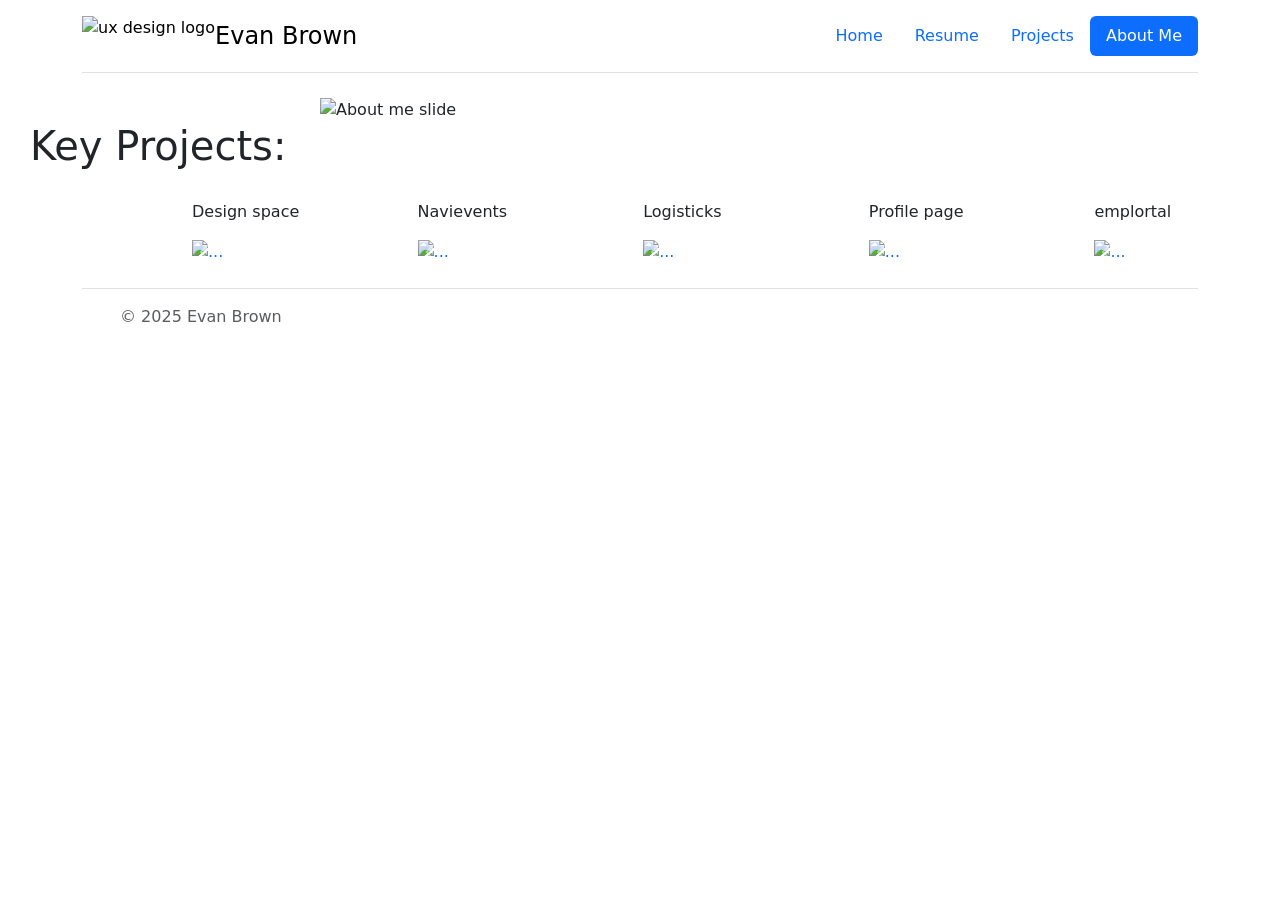
==== aboutme.html @ baa935c1 "Add files via upload" ====
<!DOCTYPE html>
<html lang="en">
<head>
    <meta charset="UTF-8">
    <meta name="viewport" content="width=device-width, initial-scale=1.0">
    <title>About Me</title>
    <link rel="stylesheet" href="./style.css">
    <link href="https://cdn.jsdelivr.net/npm/bootstrap@5.3.3/dist/css/bootstrap.min.css" rel="stylesheet" integrity="sha384-QWTKZyjpPEjISv5WaRU9OFeRpok6YctnYmDr5pNlyT2bRjXh0JMhjY6hW+ALEwIH" crossorigin="anonymous">
    
</head>
<body>
  <div class="container">
    <header class="d-flex flex-wrap justify-content-center py-3 mb-4 border-bottom">
      <a href="./homepage.html" class="d-flex align-items-center mb-3 mb-md-0 me-md-auto link-body-emphasis text-decoration-none">
        <img src="./images/uxdesignlogo.PNG" alt="ux design logo" height="40">
        <span id="name" class="fs-4">Evan Brown</span>
      </a>

      <ul class="nav nav-pills">
        <li class="nav-item"><a href="./homepage.html" class="nav-link " aria-current="page">Home</a></li>
        <li class="nav-item"><a href="./Resume.html" class="nav-link">Resume</a></li>
        <li class="nav-item"><a href="./projects.html" class="nav-link">Projects</a></li>
        <li class="nav-item"><a href="./aboutme.html" class="nav-link active">About Me</a></li>
    
      </ul>
    </header>
  </div>
    <img class="slideAboutMe" src="./slideDeck/About Me/About Me.PNG" alt="About me slide"/>

  <h1 class="textToIndent"> Key Projects:</h1>
  <div class="projectContainer">
    <div class="project one">
    <p>Design space</p>
    <a href="./pldesignspace.html">
    <div id="carouselExampleAutoplaying" class="carousel sz" data-bs-ride="carousel">
      <div class="carousel-inner">
        <div class="carousel-item active">
          <img src="./slideDeck/Design Space/DPpage1.PNG" class="d-block w-100" class="sz" alt="...">
        </div>
        <!-- <div class="carousel-item">
          <img src="..." class="d-block w-100" alt="...">
        </div>
        <div class="carousel-item">
          <img src="..." class="d-block w-100" alt="...">
        </div> -->
      </div>
      <button class="carousel-control-prev" type="button" data-bs-target="#carouselExampleAutoplaying" data-bs-slide="prev">
        <span class="carousel-control-prev-icon" aria-hidden="true"></span>
        <span class="visually-hidden">Previous</span>
      </button>
      <button class="carousel-control-next" type="button" data-bs-target="#carouselExampleAutoplaying" data-bs-slide="next">
        <span class="carousel-control-next-icon" aria-hidden="true"></span>
        <span class="visually-hidden">Next</span>
      </button>
    </div>
  </a>
  </div>
  <div class="project two">
    <p>Navievents</p>
    <a href="./plnavievents.html">
    <div id="carouselExampleAutoplaying" class="carousel sz" data-bs-ride="carousel" class="sz">
      <div class="carousel-inner">
        <div class="carousel-item active">
          <img src="./slideDeck/Navievents/NApage1.PNG" class="d-block w-100" alt="...">
        </div>
        <!-- <div class="carousel-item">
          <img src="./slideDeck/Navievents/NApage3.PNG" class="d-block w-100" alt="...">
        </div>
        <div class="carousel-item">
          <img src="./slideDeck/Navievents/NApage4.PNG" class="d-block w-100" alt="...">
        </div> -->
      </div>
      <button class="carousel-control-prev" type="button" data-bs-target="#carouselExampleAutoplaying" data-bs-slide="prev">
        <span class="carousel-control-prev-icon" aria-hidden="true"></span>
        <span class="visually-hidden">Previous</span>
      </button>
      <button class="carousel-control-next" type="button" data-bs-target="#carouselExampleAutoplaying" data-bs-slide="next">
        <span class="carousel-control-next-icon" aria-hidden="true"></span>
        <span class="visually-hidden">Next</span>
      </button>
    </div>
  </a>
  </div>
  <div class="project three">
    <p>Logisticks</p>
    <a href="./pllogisticks.html">
    <div id="carouselExampleAutoplaying" class="carousel sz" data-bs-ride="carousel" class="sz">
      <div class="carousel-inner">
        <div class="carousel-item active">
          <img src="./slideDeck/Logisticks/LOpage1.PNG" class="d-block w-100" alt="...">
        </div>
        <!-- <div class="carousel-item">
          <img src="..." class="d-block w-100" alt="...">
        </div>
        <div class="carousel-item">
          <img src="..." class="d-block w-100" alt="...">
        </div> -->
      </div>
      <button class="carousel-control-prev" type="button" data-bs-target="#carouselExampleAutoplaying" data-bs-slide="prev">
        <span class="carousel-control-prev-icon" aria-hidden="true"></span>
        <span class="visually-hidden">Previous</span>
      </button>
      <button class="carousel-control-next" type="button" data-bs-target="#carouselExampleAutoplaying" data-bs-slide="next">
        <span class="carousel-control-next-icon" aria-hidden="true"></span>
        <span class="visually-hidden">Next</span>
      </button>
    </div>
  </a>
  </div>
  <div class="project four">
      <p>Profile page</p>
      <a href="./plportfolio.html">
      <div id="carouselExampleAutoplaying" class="carousel sz" data-bs-ride="carousel" class="sz">
          <div class="carousel-inner">
            <div class="carousel-item active">
              <img src="./slideDeck/Portfolio/Homepage.PNG" class="d-block w-100" alt="...">
            </div>
            <!-- <div class="carousel-item">
              <img src="..." class="d-block w-100" alt="...">
            </div>
            <div class="carousel-item">
              <img src="..." class="d-block w-100" alt="...">
            </div> -->
          </div>
          <button class="carousel-control-prev" type="button" data-bs-target="#carouselExampleAutoplaying" data-bs-slide="prev">
            <span class="carousel-control-prev-icon" aria-hidden="true"></span>
            <span class="visually-hidden">Previous</span>
          </button>
          <button class="carousel-control-next" type="button" data-bs-target="#carouselExampleAutoplaying" data-bs-slide="next">
            <span class="carousel-control-next-icon" aria-hidden="true"></span>
            <span class="visually-hidden">Next</span>
          </button>
        </div>
      </a>
      
  </div>
  <div class="project five">
      <p>emplortal</p>
      <a href="./plemplortal.html">
      <div id="carouselExampleAutoplaying" class="carousel sz" data-bs-ride="carousel" class="sz">
          <div class="carousel-inner">
            <div class="carousel-item active">
              <img src="./slideDeck/Emplortal/EMpage1.PNG" class="d-block w-100" alt="...">
            </div>
            <!-- <div class="carousel-item">
              <img src="..." class="d-block w-100" alt="...">
            </div>
            <div class="carousel-item">
              <img src="..." class="d-block w-100" alt="...">
            </div> -->
          </div>
          <button class="carousel-control-prev" type="button" data-bs-target="#carouselExampleAutoplaying" data-bs-slide="prev">
            <span class="carousel-control-prev-icon" aria-hidden="true"></span>
            <span class="visually-hidden">Previous</span>
          </button>
          <button class="carousel-control-next" type="button" data-bs-target="#carouselExampleAutoplaying" data-bs-slide="next">
            <span class="carousel-control-next-icon" aria-hidden="true"></span>
            <span class="visually-hidden">Next</span>
          </button>
        </div>
      </a>
  </div>

</div>


    <div class="container" class="footer">
      <footer class="d-flex flex-wrap justify-content-between align-items-center py-3 my-4 border-top">
        <div class="col-md-4 d-flex align-items-center">
          <a href="/" class="mb-3 me-2 mb-md-0 text-body-secondary text-decoration-none lh-1">
            <svg class="bi" width="30" height="24"><use xlink:href="#bootstrap"></use></svg>
          </a>
          <span class="mb-3 mb-md-0 text-body-secondary">© 2025 Evan Brown</span>
        </div>
    
        <ul class="nav col-md-4 justify-content-end list-unstyled d-flex">
          <li class="ms-3"><a class="text-body-secondary" href="#"><svg class="bi" width="24" height="24"><use xlink:href="#linkedin"></use></svg></a></li>
        </ul>
      </footer>
    </div>
</body>
</html>
---- style.css ----
/* Homepage CSS */
.homepageProjectUXContainer{
    display: flex;
    gap: 30px;

    margin-bottom: 50px;
    justify-content: center;

    
}


#projectsHeader{
    margin-top: 85px;
    margin-bottom: 35px;
    margin-left:50px;
}
.homepageProject{
    flex-basis:100px;
}
.overArchingProjectContainer h2{
    margin-left:10%;
}

.homepageProjectfullstackContainer{
    display: flex;
    gap:30px;
    justify-content: center;
}
.homepageProject .PO{
    display: flex;
    gap:30px;
    justify-content: center;
}


.headerContainer {
    display: flex;
    gap: 10px;
  }

  #name{
    margin-right:10px;
  }

.title{
    margin-left: 10%;
}
  
.intro{
    display: grid;
    grid-template-columns: 1fr 1fr 1fr 1fr;
gap: 30px;
margin-top:40px;
margin-left:120px;
margin-right:0px;
}
.introImage{
    grid-area: 1/ 1/1/1;
    align-items:end;
   
}
.textToIntro{
    margin-top: 30px;
    margin-bottom:40px;
    grid-area: 1/1/2/5;
    align-items:start;
}
.projectPointer{
    grid-area: 2/2/3/5
}
.evanPhoto{
    float:left;
    border-radius:50%;
    position:static;
    top: 100px;
}


.introPhoto{
    position:Static;
    top:50px;
    bottom:50px;
}

.slideImages{
    display:grid;
    gap:20px;
    justify-content: center;
    grid: 500px;

}
.slide{
    width: 100vh;
    margin-left: 0px;
}
.allProjects{
    display: grid;
    grid-template-columns: 1fr 1fr;
    grid-template-rows:1fr 1fr;
    column-gap: 0px;
    row-gap: 60px;
    margin-left: 50px;
    margin-right: 50px;
    margin-top: 25px;

    
} 
.allProjects img{
    max-width: 700px;
}

.portfolioImages{
    border:30px;
    border-color:Black;
    height:500px;
    
}

.linkedIn{
    height: 40px;
    margin-bottom: 80px;

}
.resume{
    height:1200px;
}
.dpvid{
    height: 600px;
    margin-left: 50%;
    margin-bottom: 200px
}

@media(max-width: 900px){
    .allProjects{
        display: grid;
        grid-template-columns: 1fr;
        grid-template-rows:1fr 1fr;
        column-gap: 20px;
        row-gap: 60px;
        margin-left: 50px;
        margin-right: 550px;
        margin-top: 75px;
    
        
    } 
    .allProjects img{
        max-width: 650px;
    }
}
.featureProjectsTitle{
    margin-top: 50px;
    margin-left: 50px;
}  


.projectPageProject .one{
    grid-area: 1 / 1 /2 /2;
    }

.projectPageProject .two{
    grid-area: 2 / 1 /3 /2;
        }
 .projectPageProject .three{
    grid-area: 1 / 2 /2 /3;
        } 
        
 .projectPageProject .four{
    grid-area: 2 / 2 /3 /3;
            }
 
.projectPageProject .one{
    grid-area: 1 / 1 /2 /2;
        }           

.optionsOnBottom{
    display:flex;
    justify-content: center;
    gap: 40px;
}

.slideAboutMe{
    margin-left:25%;
}

.textToIndent{
    margin-left:30px;
}
/* Projects CSS */
@media(max-width: 600px){
    .projectContainer {
    display:flex;
    flex: 1;

          
        }  
.slide{
    height: 300px;
         }
.allProjects{
    display: grid;
    row-gap: 40px;
    grid-template-columns: 1fr;
    grid-template-rows:1fr;
    margin-left: 10px;
    margin-right: 50px;
    margin-top: 50px;

}  
.featureProjectsTitle{
    margin-top: 10px;
    margin-left: 10px;
}  
.projectPageProject img{
    height: 400px;
}
.projectImages img{
    margin-left: 10%;
    margin-top: 75px;
    
}
.slideAboutMe{
    margin-left:5%;
    height:400px;
}

/* .projectContainer .project{
    
           

        } */
}
.projectContainer{
    display:flex;
    gap:40px;
    margin-top: 30px;
    margin-left: 15%;
       
}
.projectContainer .project{
    width:600px;
    
    
}
.projectContainer img{
    width: 30px;
}
.projectImages img{
    margin-left: 25%;
    margin-top: 75px;
    
}
.projectImages .one{
    margin-top:30px;
}
.projectImages .nine{
    margin-bottom: 50px;
}


.footer{
    margin-top:100px;
}
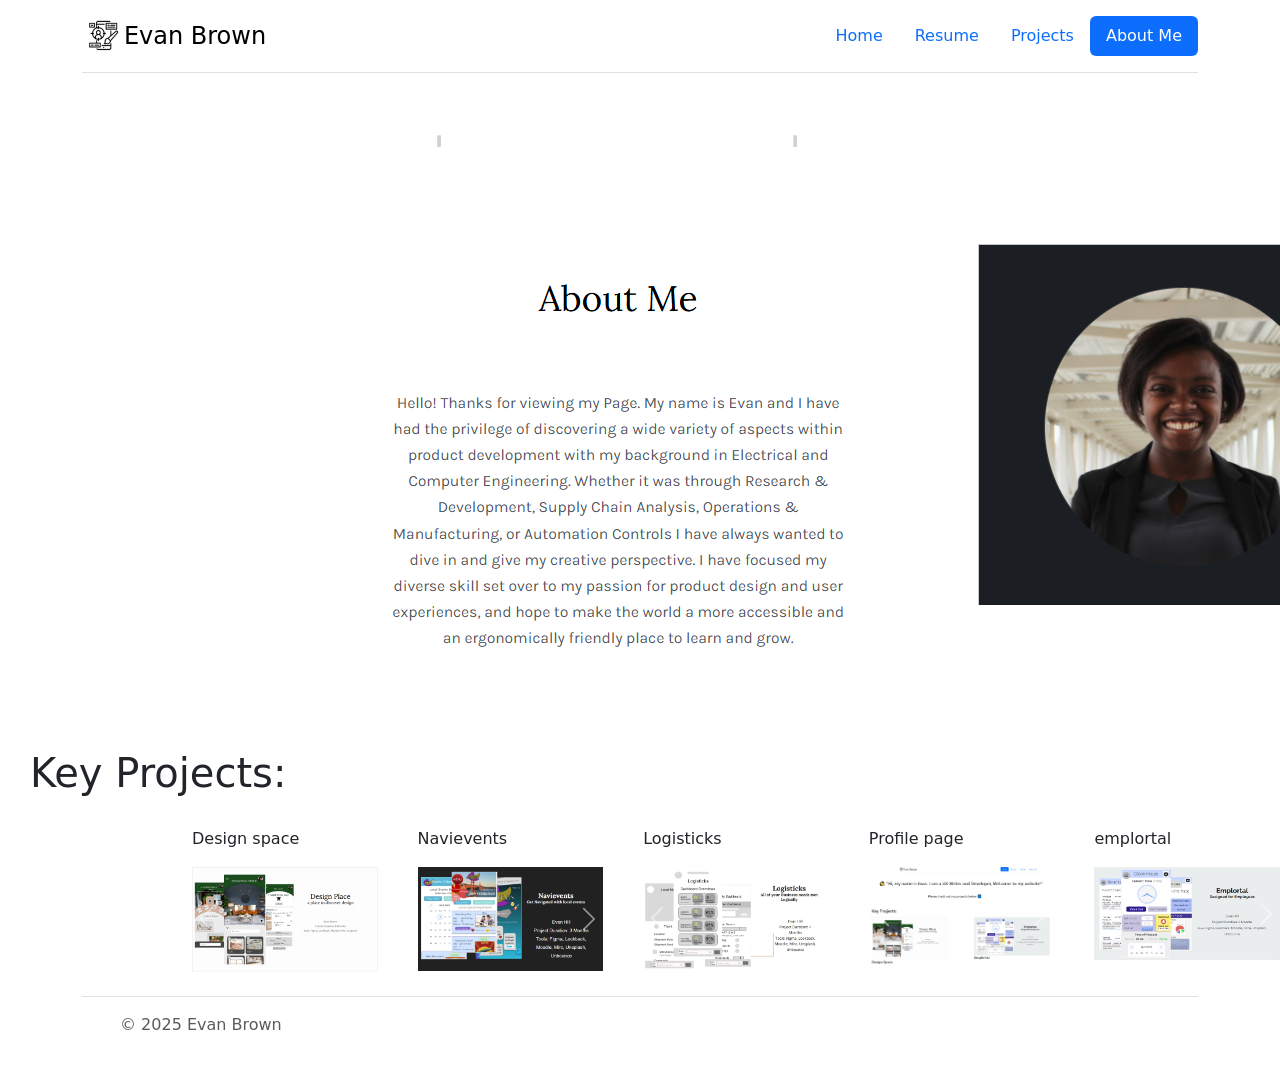
==== commit 6f067255: "Add files via upload" ====
--- a/aboutme.html
+++ b/aboutme.html
@@ -11,13 +11,13 @@
 <body>
   <div class="container">
     <header class="d-flex flex-wrap justify-content-center py-3 mb-4 border-bottom">
-      <a href="./homepage.html" class="d-flex align-items-center mb-3 mb-md-0 me-md-auto link-body-emphasis text-decoration-none">
+      <a href="./index.html" class="d-flex align-items-center mb-3 mb-md-0 me-md-auto link-body-emphasis text-decoration-none">
         <img src="./images/uxdesignlogo.PNG" alt="ux design logo" height="40">
         <span id="name" class="fs-4">Evan Brown</span>
       </a>
 
       <ul class="nav nav-pills">
-        <li class="nav-item"><a href="./homepage.html" class="nav-link " aria-current="page">Home</a></li>
+        <li class="nav-item"><a href="./index.html" class="nav-link " aria-current="page">Home</a></li>
         <li class="nav-item"><a href="./Resume.html" class="nav-link">Resume</a></li>
         <li class="nav-item"><a href="./projects.html" class="nav-link">Projects</a></li>
         <li class="nav-item"><a href="./aboutme.html" class="nav-link active">About Me</a></li>
--- a/style.css
+++ b/style.css
@@ -127,7 +127,7 @@
 }
 .dpvid{
     height: 600px;
-    margin-left: 50%;
+    margin-left: 40%;
     margin-bottom: 200px
 }
 
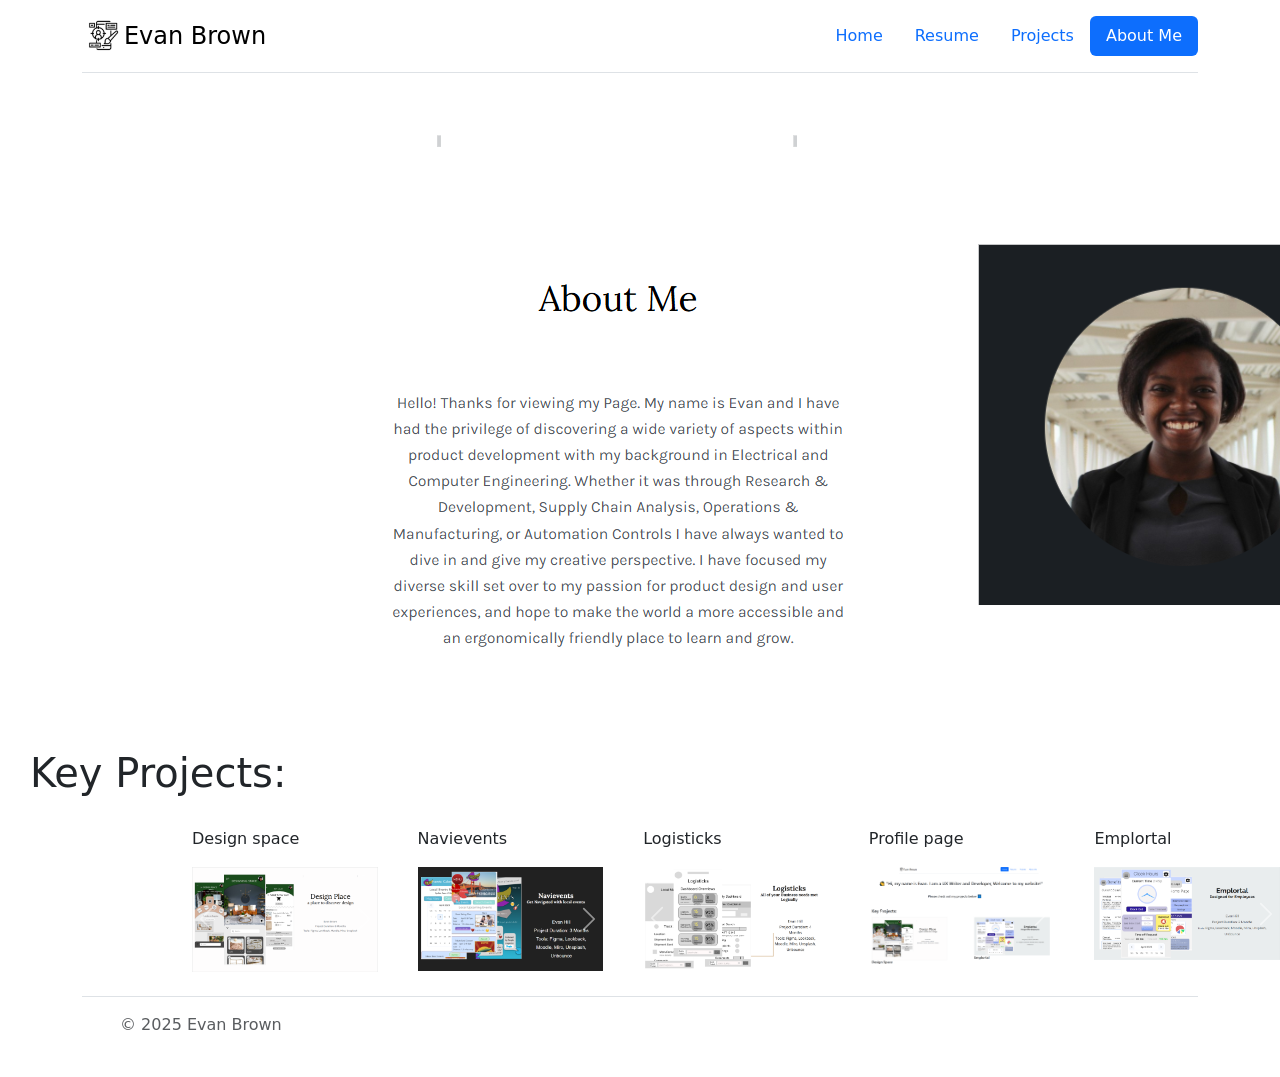
==== commit d2782fb2: "Add files via upload" ====
--- a/aboutme.html
+++ b/aboutme.html
@@ -135,7 +135,7 @@
       
   </div>
   <div class="project five">
-      <p>emplortal</p>
+      <p>Emplortal</p>
       <a href="./plemplortal.html">
       <div id="carouselExampleAutoplaying" class="carousel sz" data-bs-ride="carousel" class="sz">
           <div class="carousel-inner">
--- a/style.css
+++ b/style.css
@@ -31,6 +31,30 @@
     display: flex;
     gap:30px;
     justify-content: center;
+}
+
+.portfolioImages img{
+    border: 2px solid grey;
+    max-height:350px;
+    margin-bottom: 40px;
+    margin-top:20px;
+}
+.portfolioImage{
+    margin-bottom:20px;
+}
+.plheading{
+    margin-top: 40px;
+
+}
+.plheading .moreProjects{
+    position: sticky;
+}
+.plheading .portfolio{
+    margin:200px;
+}
+.plcontent{
+    margin-left: 5%;
+    margin-bottom:100px;
 }
 
 
@@ -124,6 +148,20 @@
 }
 .resume{
     height:1200px;
+    margin-bottom:60px;
+    margin-left:10%
+}
+.resumeTitle{
+    margin-left:5%;
+    margin-bottom:15px;
+}
+.linkedin{
+    margin-left:10%;
+    display: flex;
+
+}
+.linkedin img{
+    margin-left: 15px;
 }
 .dpvid{
     height: 600px;
@@ -144,8 +182,23 @@
     
         
     } 
+
+
     .allProjects img{
         max-width: 650px;
+    }
+    .plcontent{
+        margin-left: 5%;
+        margin-bottom:400px;
+    }
+    .resume{
+        height:700px;
+        margin-left:5%
+    }
+    .linkedin{
+        margin-left:25%;
+     
+    
     }
 }
 .featureProjectsTitle{
@@ -188,40 +241,92 @@
 }
 /* Projects CSS */
 @media(max-width: 600px){
+
+    .textToIntro{
+        margin-top: 30px;
+        margin-bottom:40px;
+        grid-area: 1/1/2/4;
+        align-items:start;
+    }
+    .projectPointer{
+        grid-area: 2/1/3/5
+    }
+
+
     .projectContainer {
     display:flex;
     flex: 1;
 
           
         }  
+        .linkedin{
+            margin-left:20%;
+         
+        
+        }
 .slide{
-    height: 300px;
+    max-width: 400px;
+    
          }
 .allProjects{
-    display: grid;
-    row-gap: 40px;
+    display: flex;
+    flex-direction: column;
+    gap: 50px;
+    width: fit-content;
+    flex-shrink: 1;
+    
+}
+
+/* .slideAboutMe{
+    max-height:250px;
+} */
+
+.projectPageProject img{
+      max-width: 400px;
+}
+
+    /* row-gap: 40px;
     grid-template-columns: 1fr;
     grid-template-rows:1fr;
     margin-left: 10px;
     margin-right: 50px;
     margin-top: 50px;
+    justify-content: center;
+    width: 50vh;
 
 }  
+.projectPageProject .one{
+    grid-area: 1 / 1 /2 /2;
+    }
+
+.projectPageProject .two{
+    grid-area: 1 / 2 /2 /3;
+        }
+ .projectPageProject .three{
+    grid-area: 1 / 3 /2 /4;
+        } 
+        
+ .projectPageProject .four{
+    grid-area: 1 / 4 /2 /5;
+            } */
+
 .featureProjectsTitle{
     margin-top: 10px;
     margin-left: 10px;
 }  
-.projectPageProject img{
-    height: 400px;
-}
+
+
 .projectImages img{
-    margin-left: 10%;
     margin-top: 75px;
     
+       
 }
 .slideAboutMe{
     margin-left:5%;
     height:400px;
+}
+.resume{
+    height:500px;
 }
 
 /* .projectContainer .project{
